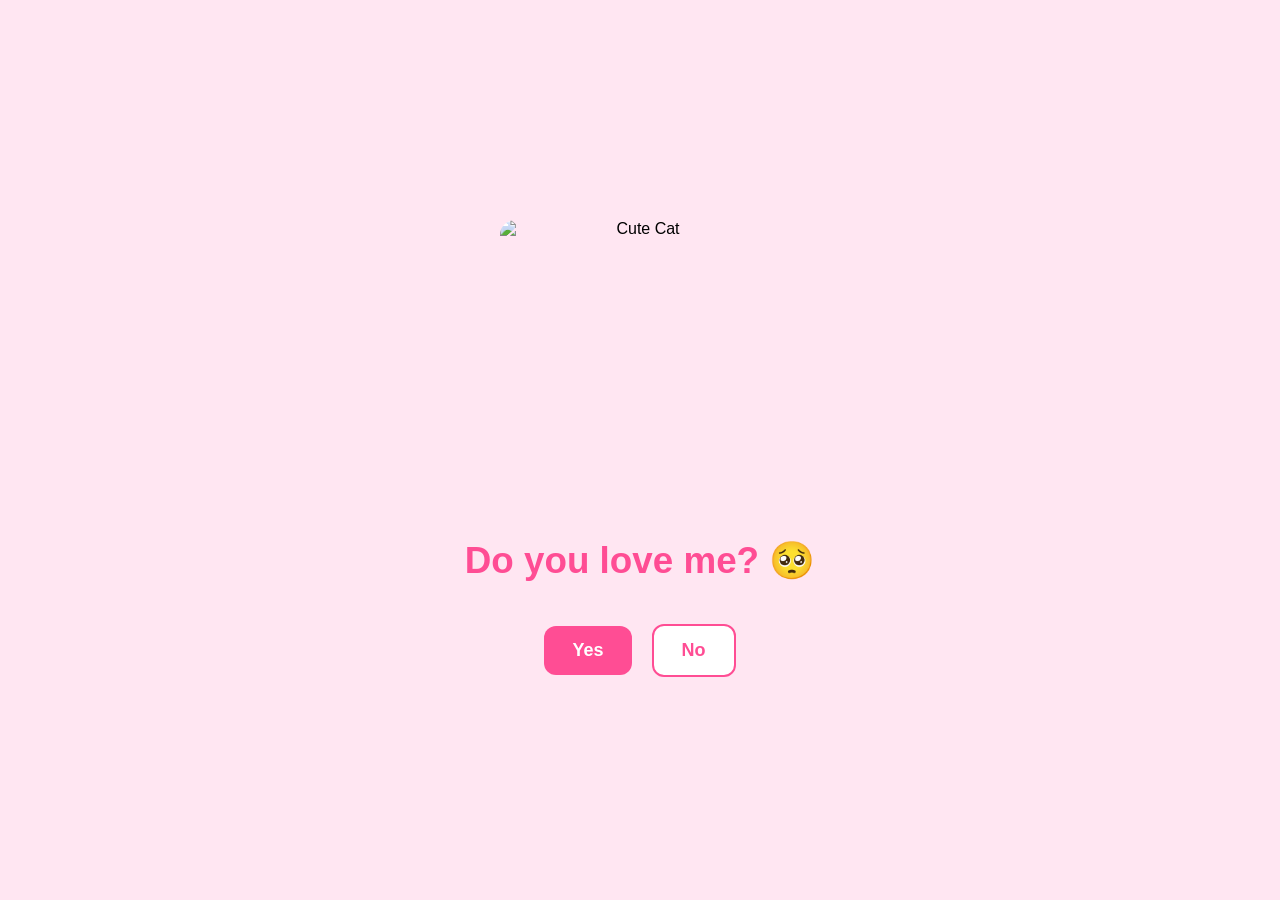
==== index.html @ ec82b603 "fix: change love.html to index.html" ====
<!doctype html>
<html lang="en">
  <head>
    <meta charset="UTF-8" />
    <meta name="viewport" content="width=device-width, initial-scale=1.0" />
    <title>For My Love</title>
    <link rel="stylesheet" href="love.css" />
  </head>
  <body>
    <div class="container">
      <img
        id="gif"
        src="https://media1.tenor.com/m/MKkJWYigjycAAAAC/cute-cat-cat-cute.gif"
        alt="Cute Cat"
      />
      <h1 id="question">Do you love me? 🥺</h1>
      <div class="buttons">
        <button id="yesBtn">Yes</button>
        <button id="noBtn">No</button>
      </div>
    </div>
    <script src="love.js"></script>
  </body>
</html>
---- love.css ----
*{
    box-sizing: border-box;
    margin: 0;
    padding: 0;
}

body{
    display: flex;
    flex-direction: column;
    align-items: center;
    justify-content: center;
    min-height: 100vh;
    min-height: 100dvh;
    margin: 0;
    background-color: #ffe6f2;
    font-family: Arial, Helvetica, sans-serif;
    text-align: center;
    overflow: hidden;
    padding: 20px;
}
.container{
    display: flex;
    flex-direction: column;
    align-items: center;
    justify-content: center;
    width: 100%;
    max-width: 400px;
}
h1{
    color: #ff4d94;
    font-size: 1.8rem;
    margin-bottom: 20px;
    min-height: 80px;
    display: flex;
    align-items: center;
    justify-content: center;
}
img{
    width: 100%;
    max-width: 230px;
    height: 230px;
    object-fit: contain;
    border-radius: 15px;
    margin-bottom: 20px;
}
.buttons{
    display: flex;
    align-items: center;
    justify-content: center;
    gap: 20px;
    width: 100%;
    height: 60px;
}
button{
    border: none;
    border-radius: 12px;
    cursor: pointer;
    font-weight: bold;
    font-size: 18px;
    padding: 14px 28px;
    /* transition: all 0.3s ease; */
    touch-action: manipulation;

}
#yesBtn{
    background-color: #ff4d94;
    color: white;
    transition: background-color 0.2s;
}
/* #yesBtn:hover{
    background-color: #ff1a75;
} */
#noBtn{
    background-color: #ffffff;
    color: #ff4d94;
    /* font-size: 20px; */
    /* padding: 15px 30px; */
    border: 2px solid #ff4d94;
    /* z-index: 5; */
    white-space: nowrap;
    transition: background-color 0.2s;
}
@media(min-width:600px){
    h1{font-size: 2.3rem;}
    img{max-width: 280px;
    height: 280px;}
}
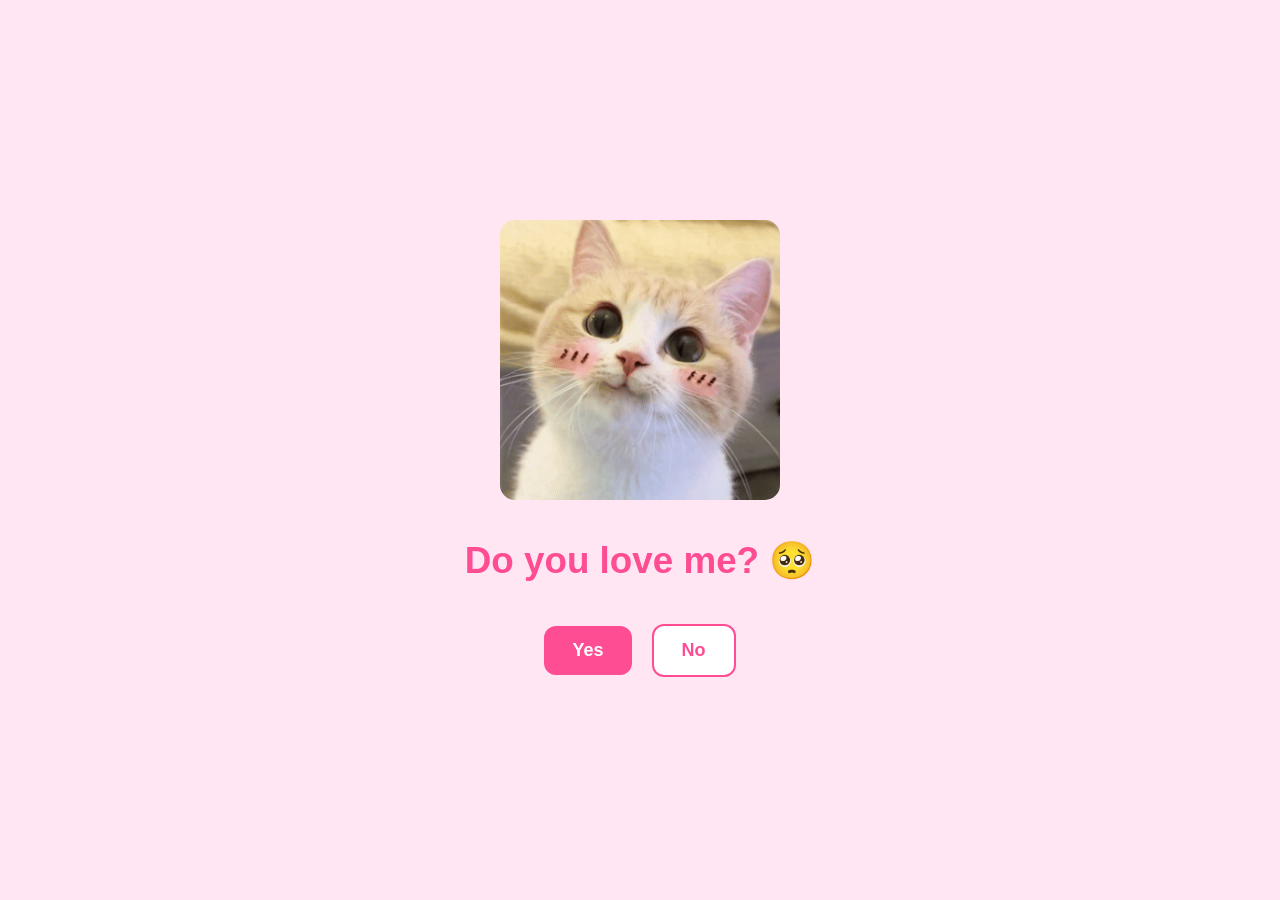
==== commit 81062ec1: "fix: modified index.html and love.js" ====
--- a/index.html
+++ b/index.html
@@ -10,7 +10,7 @@
     <div class="container">
       <img
         id="gif"
-        src="https://media1.tenor.com/m/MKkJWYigjycAAAAC/cute-cat-cat-cute.gif"
+        src="/gifs/cute-cat.gif"
         alt="Cute Cat"
       />
       <h1 id="question">Do you love me? 🥺</h1>
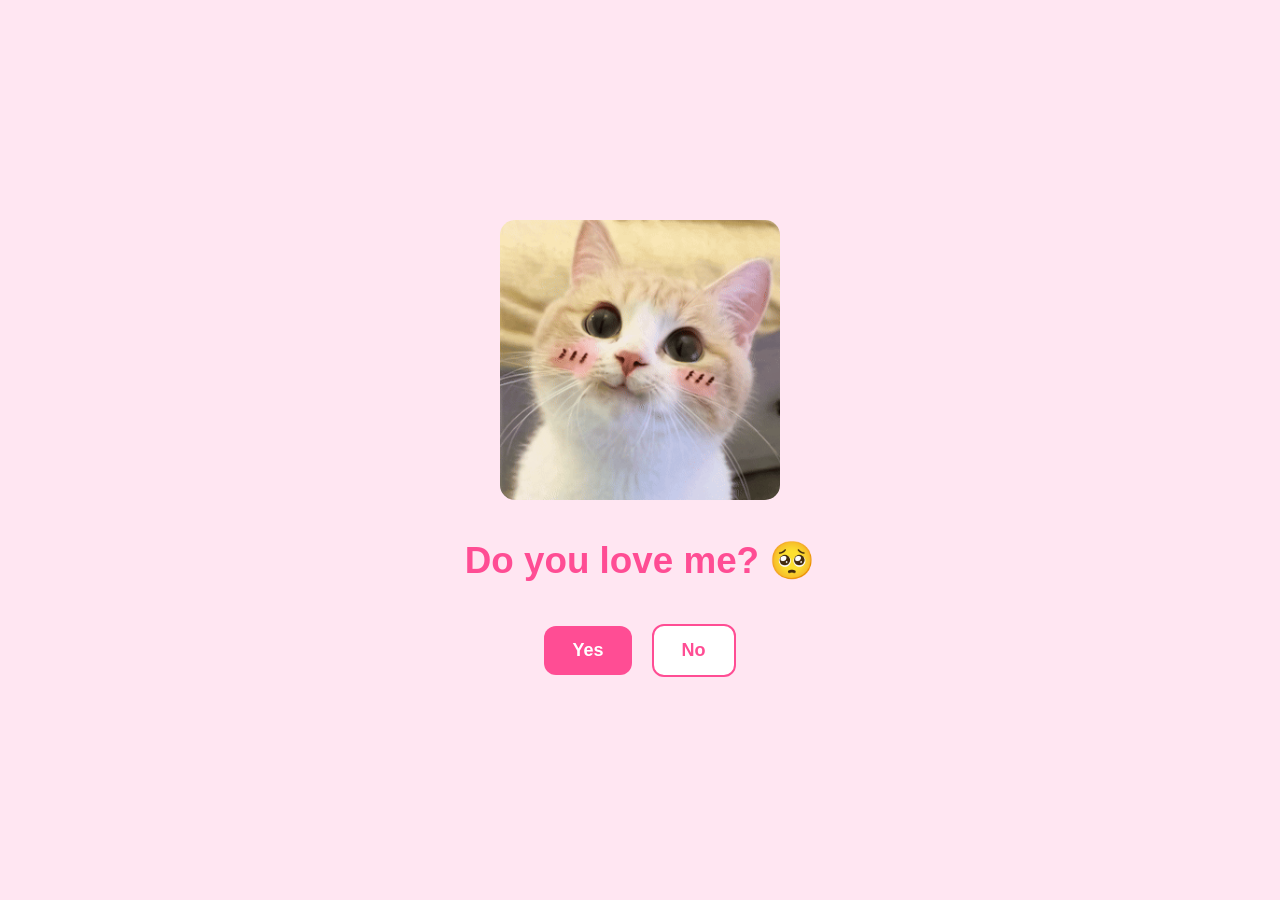
==== commit 39ec8357: "fix: delete / infront of gifs in src of index.html and love.js" ====
--- a/index.html
+++ b/index.html
@@ -10,7 +10,7 @@
     <div class="container">
       <img
         id="gif"
-        src="/gifs/cute-cat.gif"
+        src="gifs/cute-cat.gif"
         alt="Cute Cat"
       />
       <h1 id="question">Do you love me? 🥺</h1>
